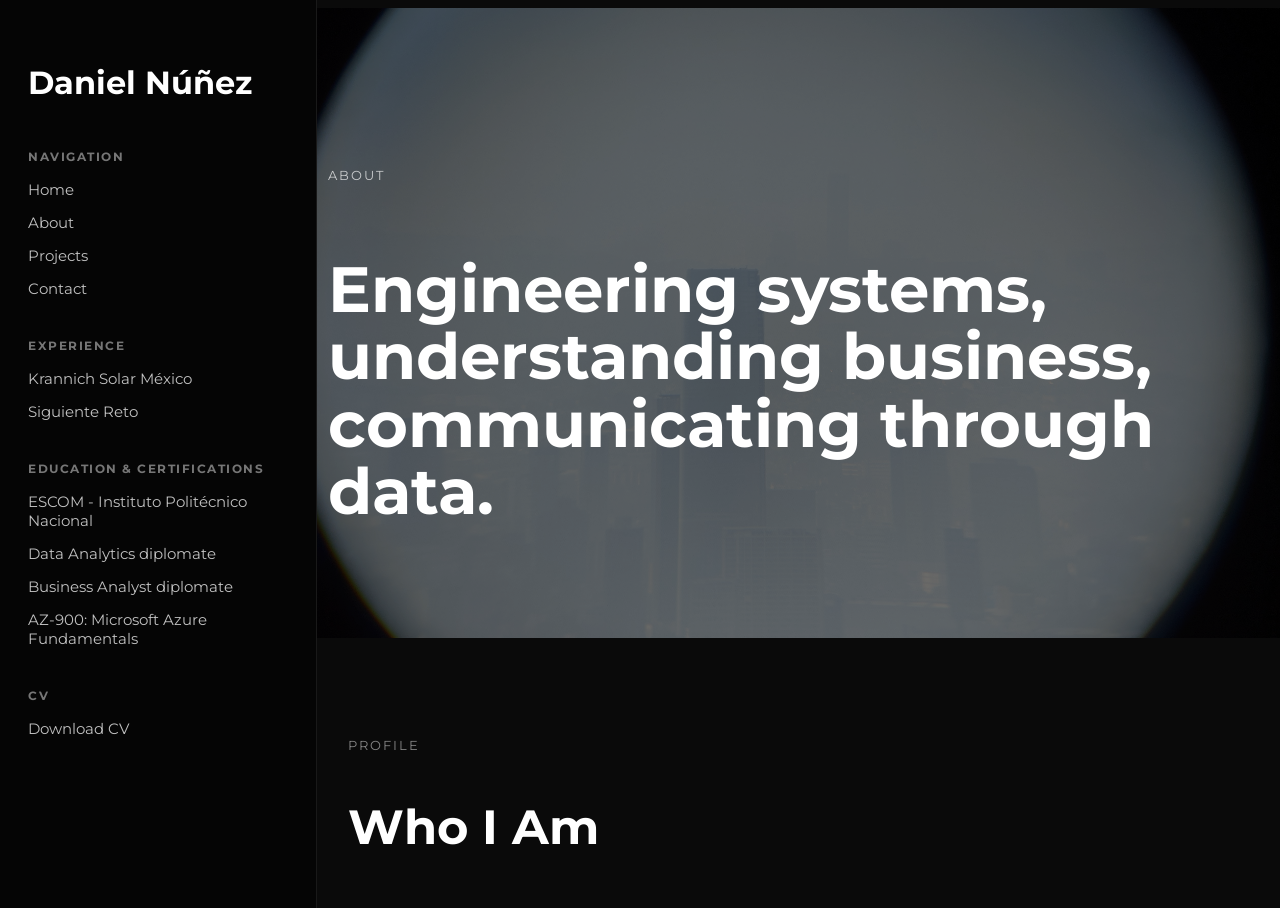
==== about.html @ 234a18f7 "First sight content" ====
<!DOCTYPE html>
<html lang="en">

<head>
    <title>About | Daniel Núñez</title>

    <meta charset="UTF-8" />
    <meta name="viewport" content="width=device-width, initial-scale=1.0" />

    <!-- FONT -->
    <link rel="preconnect" href="https://fonts.googleapis.com">
	<link href="https://fonts.googleapis.com/css2?family=Montserrat:wght@300;400;500;600;700;800&display=swap"
		rel="stylesheet">
    <!-- MAIN CSS -->
    <link rel="stylesheet" href="assets/css/main.css">

</head>

<body>

    <!-- SIDEBAR -->

	<aside class="sidebar">

		<div>

			<h1 class="logo">
				Daniel Núñez
			</h1>

			<!-- MAIN NAV -->

			<nav class="sidebar-section">

				<h2>Navigation</h2>

				<a href="../index.html">Home</a>
				<a href="../about.html">About</a>
				<a href="../projects.html">Projects</a>
				<a href="../contact.html">Contact</a>

			</nav>

			<!-- EXPERIENCE -->

			<nav class="sidebar-section">

				<h2>Experience</h2>

				<a href="../experience/krannich-solar.html">
					Krannich Solar México
				</a>

				<a href="../experience/siguiente-reto.html">
					Siguiente Reto
				</a>

			</nav>

			<!-- EDUCATION & CERTIFICATIONS -->

			<nav class="sidebar-section">
				<h2>Education & Certifications</h2>

				<a href="https://www.escom.ipn.mx/" target="_blank">
					ESCOM - Instituto Politécnico Nacional
				</a>

				<a href="https://app.educasign.ai/validation/d763738c-486c-4e0c-a6cb-ba794ced304d" target="_blank">
					Data Analytics diplomate
				</a>

				<a href="https://app.educasign.ai/validation/ccb0f1be-573b-49ce-a224-c91d70f931ac" target="_blank">
					Business Analyst diplomate
				</a>

				<a href="../assets/documents/AZ-900_Certificate.pdf" target="_blank">
					AZ-900: Microsoft Azure Fundamentals
				</a>

			</nav>

			<!-- CV -->

			<nav class="sidebar-section">
				<h2>CV</h2>

				<a href="../assets/documents/CV_DANIEL.pdf" target="_blank">
					Download CV
				</a>
			</nav>
		</div>

	</aside>

    <!-- CONTENT -->

    <main class="content">

        <!-- HERO -->

        <section class="page-hero">

            <img src="assets/images/banners/CDMX_01.jpg">

            <div class="page-hero-overlay"></div>

            <div class="page-hero-content">

                <span>About</span>

                <h2>
                    Engineering systems,<br>
                    understanding business,<br>
                    communicating through data.
                </h2>

            </div>

        </section>

        <!-- INTRO -->

        <section class="text-section">

            <div class="section-heading">

                <span>Profile</span>

                <h3>
                    Who I Am
                </h3>

            </div>

            <p>
                I am a Data Analyst and Business Intelligence professional with
                experience working across ERP systems, operational analytics,
                reporting automation, and scalable BI solutions.
            </p>

            <p>
                My background combines technical engineering knowledge with
                business-oriented problem solving, allowing me to bridge
                communication between operational teams, management,
                and technical systems.
            </p>

            <p>
                Throughout my professional experience, I have focused on
                transforming fragmented operational data into structured,
                decision-ready insights that improve visibility,
                reporting efficiency, and business understanding.
            </p>

        </section>

        <!-- EDUCATION -->

        <section class="text-section dark-section">

            <div class="section-heading">

                <span>Education</span>

                <h3>
                    Academic Background
                </h3>

            </div>

            <div class="timeline">

                <div class="timeline-item">

                    <span class="timeline-year">
                        Bachelor of Science Degree
                    </span>

                    <h4>
                        Instituto Politécnico Nacional – ESCOM
                    </h4>

                    <p>
                        Computer Systems Engineering with focus on software,
                        systems analysis, databases, and technology-driven
                        problem solving.
                    </p>

                </div>

                <div class="timeline-item">

                    <span class="timeline-year">
                        Certification
                    </span>

                    <h4>
                        Data & Business Analyst Certification
                    </h4>

                    <p>
                        Specialized training in business analytics,
                        KPI interpretation, business intelligence,
                        and data visualization.
                    </p>

                </div>

                <div class="timeline-item">

                    <span class="timeline-year">
                        Cloud Fundamentals
                    </span>

                    <h4>
                        Microsoft Azure AZ-900
                    </h4>

                    <p>
                        Fundamental cloud concepts, Azure services,
                        governance, security, and cloud-based
                        data environments.
                    </p>

                </div>

            </div>

        </section>

        <!-- SKILLS -->

        <section class="text-section">

            <div class="section-heading">

                <span>Skills</span>

                <h3>
                    Technical Stack
                </h3>

            </div>

            <div class="skills-grid">

                <div class="skill-card">
                    SQL
                </div>

                <div class="skill-card">
                    Power BI
                </div>

                <div class="skill-card">
                    Python
                </div>

                <div class="skill-card">
                    Excel
                </div>

                <div class="skill-card">
                    Snowflake
                </div>

                <div class="skill-card">
                    Tableau
                </div>

                <div class="skill-card">
                    Power Automate
                </div>

                <div class="skill-card">
                    BigQuery
                </div>

                <div class="skill-card">
                    Dynamics 365
                </div>

                <div class="skill-card">
                    Data Modeling
                </div>

                <div class="skill-card">
                    ETL Pipelines
                </div>

                <div class="skill-card">
                    Reporting Automation
                </div>

            </div>

        </section>

        <!-- PHILOSOPHY -->

        <section class="text-section dark-section">

            <div class="section-heading">

                <span>Approach</span>

                <h3>
                    How I Work
                </h3>

            </div>

            <p>
                I believe analytics should not only answer questions,
                but also simplify decision-making processes for people
                across the organization.
            </p>

            <p>
                My approach combines technical structure,
                business understanding, and clear communication
                to create solutions that are scalable,
                maintainable, and genuinely useful for stakeholders.
            </p>

            <p>
                I am especially interested in enterprise analytics,
                operational intelligence, ERP ecosystems,
                cloud-based BI architectures, and workflow automation.
            </p>

        </section>

    </main>

</body>

</html>
---- assets/css/main.css ----
```css id="yaz1pq"
/* =========================
   RESET
========================= */

*{
    margin:0;
    padding:0;
    box-sizing:border-box;
}

html,
body{
    width:100%;
    height:100%;
    scroll-behavior:smooth;
    font-family:'Montserrat', sans-serif;
    background:#0a0a0a;
    color:white;
}

body{
    display:flex;
    overflow:hidden;
}

/* =========================
   GLOBAL
========================= */

a{
    color:inherit;
    text-decoration:none;
}

img{
    display:block;
}

::selection{
    background:white;
    color:black;
}

/* =========================
   SIDEBAR
========================= */

.sidebar{
    width:260px;
    height:100vh;
    background:#050505;
    border-right:1px solid rgba(255,255,255,0.08);
    padding:40px 28px;
    position:fixed;
    top:0;
    left:0;

    display:flex;
    flex-direction:column;
    justify-content:space-between;

    z-index:100;
}

.logo{
    font-size:2rem;
    font-weight:700;
    line-height:1;
    margin-bottom:50px;
}

.sidebar-section{
    margin-bottom:40px;
}

.sidebar-section h2{
    font-size:0.75rem;
    text-transform:uppercase;
    letter-spacing:1.5px;
    opacity:0.45;
    margin-bottom:16px;
}

.sidebar-section a{
    display:block;
    margin-bottom:14px;
    font-size:0.95rem;
    opacity:0.75;
    transition:0.25s ease;
}

.sidebar-section a:hover{
    opacity:1;
    transform:translateX(5px);
}

.sidebar-footer a{
    font-size:0.9rem;
    opacity:0.6;
    transition:0.25s;
}

.sidebar-footer a:hover{
    opacity:1;
}

/* =========================
   MAIN CONTENT
========================= */

.content{
    margin-left:260px;
    width:calc(100% - 260px);
    height:100vh;
    overflow-y:auto;
    overflow-x:hidden;
}

/* =========================
   HERO SECTION
========================= */

.hero{
    position:relative;
    width:100%;
    height:100vh;
    overflow:hidden;
}

.hero img{
    width:100%;
    height:100%;
    object-fit:cover;
}

.hero-overlay{
    position:absolute;
    inset:0;
    background:linear-gradient(
        to top,
        rgba(0,0,0,0.9),
        rgba(0,0,0,0.2)
    );
}

.hero-content{
    position:absolute;
    bottom:80px;
    left:80px;
    max-width:750px;
    z-index:2;
}

.hero-label{
    display:inline-block;
    margin-bottom:24px;
    font-size:0.85rem;
    text-transform:uppercase;
    letter-spacing:2px;
    opacity:0.7;
}

.hero-content h2{
    font-size:5rem;
    line-height:0.95;
    margin-bottom:30px;
    font-weight:700;
}

.hero-content p{
    font-size:1.1rem;
    line-height:1.9;
    opacity:0.8;
    max-width:700px;
}

/* =========================
   PAGE HERO
========================= */

.page-hero{
    position:relative;
    width:100%;
    height:70vh;
    overflow:hidden;
}

.page-hero img{
    width:100%;
    height:100%;
    object-fit:cover;
}

.page-hero-overlay{
    position:absolute;
    inset:0;
    background:rgba(0,0,0,0.55);
}

.page-hero-content{
    position:absolute;
    bottom:60px;
    left:60px;
    z-index:2;
    max-width:900px;
}

.page-hero-content span{
    display:inline-block;
    margin-bottom:20px;
    text-transform:uppercase;
    letter-spacing:2px;
    opacity:0.7;
    font-size:0.8rem;
}

.page-hero-content h2{
    font-size:4rem;
    line-height:1.05;
}

/* =========================
   SECTION HEADINGS
========================= */

.section-heading{
    margin-bottom:40px;
}

.section-heading span{
    display:block;
    margin-bottom:14px;
    text-transform:uppercase;
    letter-spacing:2px;
    font-size:0.8rem;
    opacity:0.5;
}

.section-heading h3{
    font-size:3rem;
    line-height:1.1;
}

/* =========================
   FEATURED PROJECTS
========================= */

.featured{
    padding:100px 80px;
}

.project-card{
    position:relative;
    display:block;
    width:100%;
    height:600px;
    overflow:hidden;
    margin-bottom:40px;
    border-radius:20px;
}

.project-card img{
    width:100%;
    height:100%;
    object-fit:cover;
    transition:transform 0.6s ease;
}

.project-card:hover img{
    transform:scale(1.03);
}

.project-info{
    position:absolute;
    bottom:40px;
    left:40px;
    max-width:520px;
    background:rgba(0,0,0,0.7);
    padding:28px;
    backdrop-filter:blur(10px);
    border:1px solid rgba(255,255,255,0.08);
}

.project-info span{
    display:block;
    margin-bottom:12px;
    text-transform:uppercase;
    font-size:0.75rem;
    letter-spacing:1.5px;
    opacity:0.65;
}

.project-info h4{
    font-size:2rem;
    margin-bottom:16px;
}

.project-info p{
    line-height:1.8;
    opacity:0.8;
}

/* =========================
   TEXT SECTIONS
========================= */

.text-section{
    padding:100px 80px;
}

.text-section p{
    max-width:950px;
    font-size:1.05rem;
    line-height:2;
    opacity:0.8;
    margin-bottom:24px;
}

.dark-section{
    background:#111111;
}

/* =========================
   ABOUT PREVIEW
========================= */

.about-preview{
    padding:100px 80px;
    background:#101010;
}

.about-preview p{
    max-width:850px;
    line-height:2;
    font-size:1.05rem;
    opacity:0.8;
    margin-bottom:30px;
}

.text-link{
    display:inline-block;
    font-size:1rem;
    opacity:0.85;
    transition:0.25s;
}

.text-link:hover{
    transform:translateX(5px);
}

/* =========================
   TIMELINE
========================= */

.timeline{
    display:flex;
    flex-direction:column;
    gap:30px;
}

.timeline-item{
    border-left:1px solid rgba(255,255,255,0.15);
    padding-left:24px;
}

.timeline-year{
    display:block;
    margin-bottom:10px;
    text-transform:uppercase;
    letter-spacing:1px;
    font-size:0.75rem;
    opacity:0.5;
}

.timeline-item h4{
    font-size:1.4rem;
    margin-bottom:14px;
}

.timeline-item p{
    margin-bottom:0;
}

/* =========================
   SKILLS GRID
========================= */

.skills-grid{
    display:grid;
    grid-template-columns:repeat(auto-fit,minmax(180px,1fr));
    gap:18px;
}

.skill-card{
    background:#141414;
    border:1px solid rgba(255,255,255,0.08);
    padding:24px;
    border-radius:14px;
    transition:0.25s ease;
    font-size:0.95rem;
}

.skill-card:hover{
    transform:translateY(-5px);
    border-color:rgba(255,255,255,0.2);
}

/* =========================
   RESPONSIVE
========================= */

@media(max-width:1000px){

    body{
        flex-direction:column;
        overflow:auto;
    }

    .sidebar{
        width:100%;
        height:auto;
        position:relative;
        border-right:none;
        border-bottom:1px solid rgba(255,255,255,0.08);
    }

    .content{
        width:100%;
        margin-left:0;
        height:auto;
        overflow:visible;
    }

    .hero-content{
        left:30px;
        right:30px;
        bottom:40px;
    }

    .hero-content h2{
        font-size:3rem;
    }

    .page-hero-content{
        left:30px;
        right:30px;
    }

    .page-hero-content h2{
        font-size:2.7rem;
    }

    .featured,
    .text-section,
    .about-preview{
        padding:70px 30px;
    }

    .section-heading h3{
        font-size:2rem;
    }

    .project-card{
        height:450px;
    }

    .project-info{
        left:20px;
        right:20px;
        bottom:20px;
    }

}
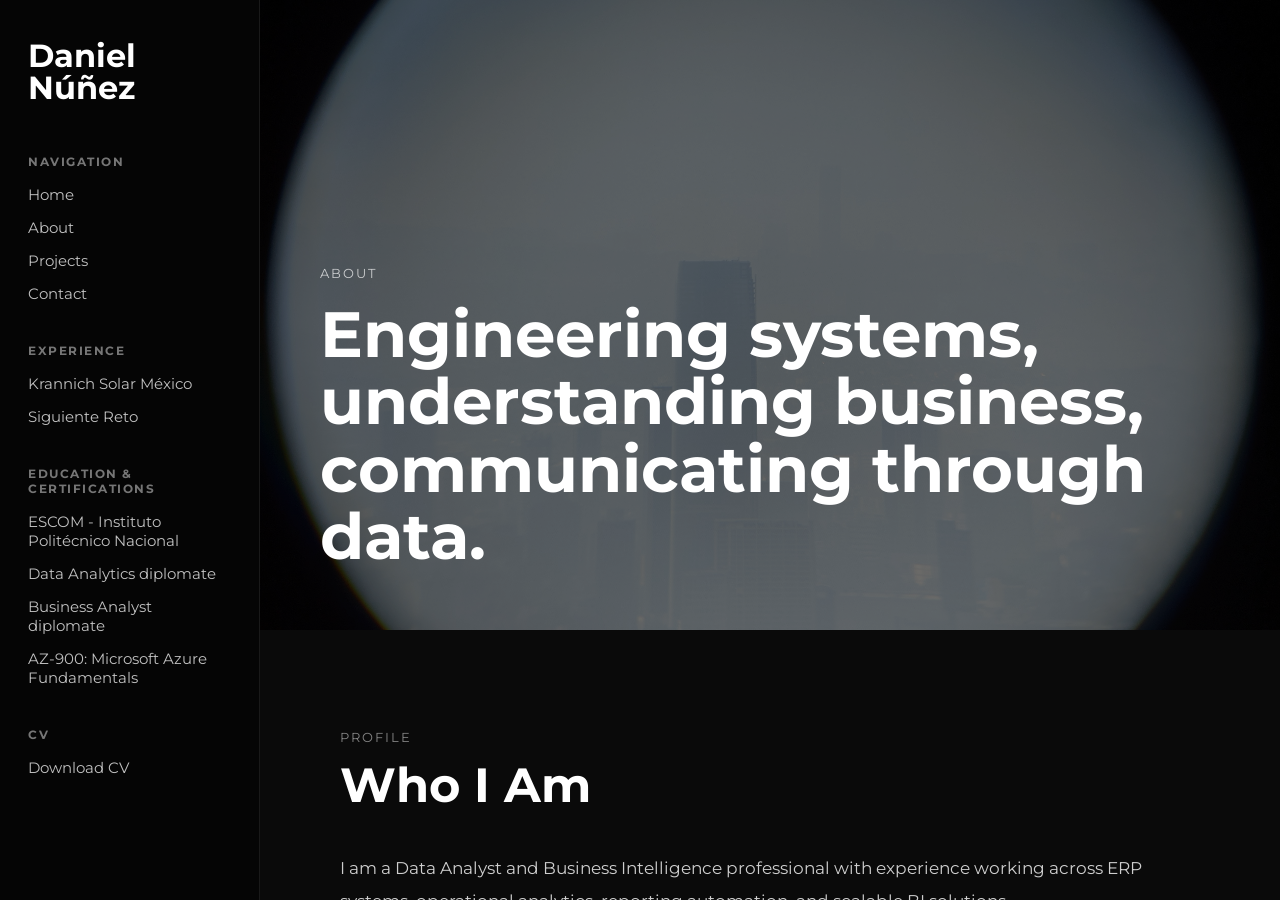
==== commit cc6e248b: "Fix broken links" ====
--- a/about.html
+++ b/about.html
@@ -34,10 +34,10 @@
 
 				<h2>Navigation</h2>
 
-				<a href="../index.html">Home</a>
-				<a href="../about.html">About</a>
-				<a href="../projects.html">Projects</a>
-				<a href="../contact.html">Contact</a>
+				<a href="index.html">Home</a>
+				<a href="about.html">About</a>
+				<a href="projects.html">Projects</a>
+				<a href="contact.html">Contact</a>
 
 			</nav>
 
@@ -47,11 +47,11 @@
 
 				<h2>Experience</h2>
 
-				<a href="../experience/krannich-solar.html">
+				<a href="/experience/krannich-solar.html">
 					Krannich Solar México
 				</a>
 
-				<a href="../experience/siguiente-reto.html">
+				<a href="/experience/siguiente-reto.html">
 					Siguiente Reto
 				</a>
 
--- a/assets/css/main.css
+++ b/assets/css/main.css
@@ -1,4 +1,3 @@
-```css id="yaz1pq"
 /* =========================
    RESET
 ========================= */
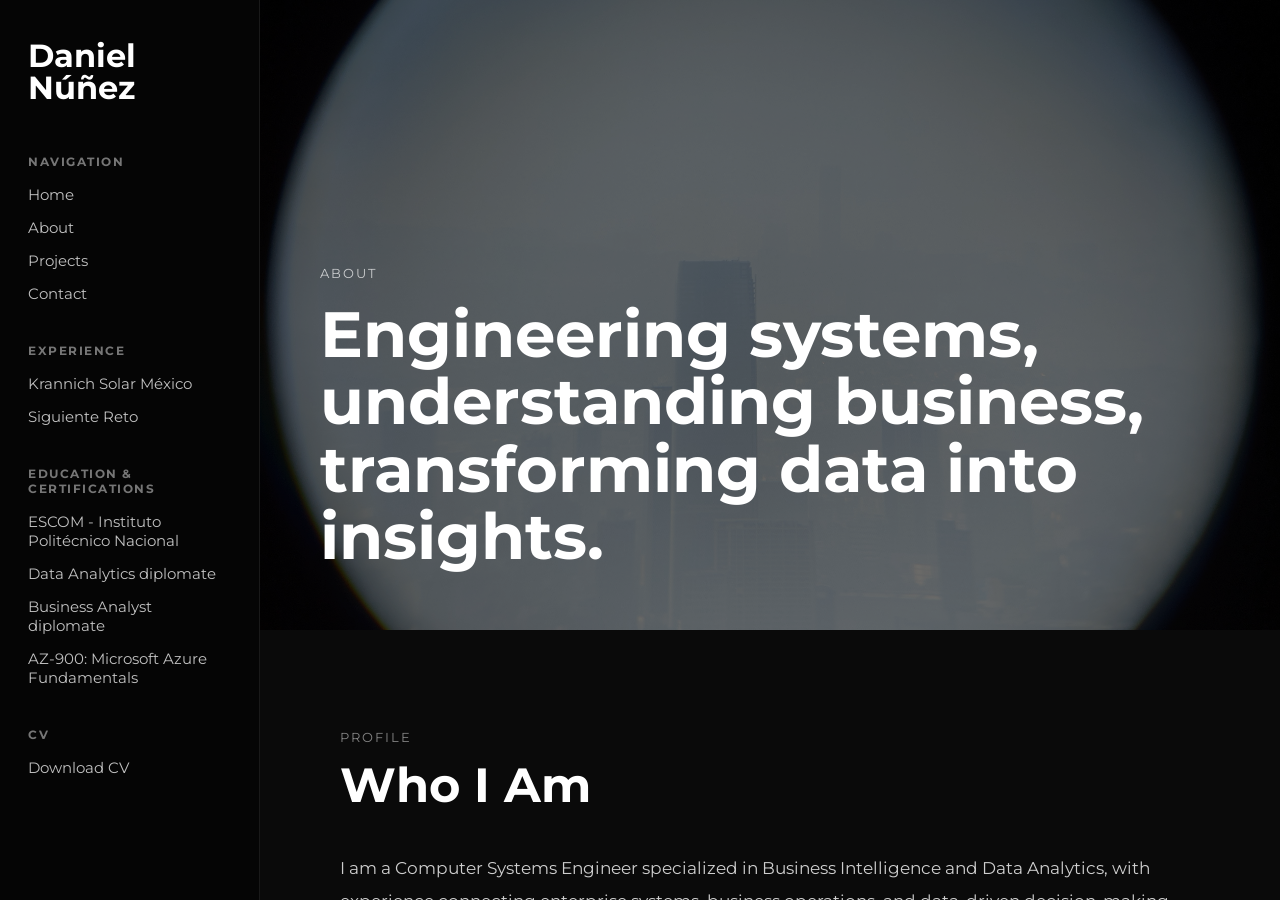
==== commit d0501a32: "proyectos personales agregados" ====
--- a/about.html
+++ b/about.html
@@ -9,89 +9,103 @@
 
     <!-- FONT -->
     <link rel="preconnect" href="https://fonts.googleapis.com">
-	<link href="https://fonts.googleapis.com/css2?family=Montserrat:wght@300;400;500;600;700;800&display=swap"
-		rel="stylesheet">
+    <link href="https://fonts.googleapis.com/css2?family=Montserrat:wght@300;400;500;600;700;800&display=swap"
+        rel="stylesheet">
     <!-- MAIN CSS -->
-    <link rel="stylesheet" href="assets/css/main.css">
+    <link rel="stylesheet" href="./assets/css/main.css">
 
 </head>
 
 <body>
 
+    <!-- MOBILE NAV -->
+
+    <header class="mobile-nav">
+
+        <h1>
+            Daniel Núñez
+        </h1>
+
+        <button id="menu-toggle">
+            ☰
+        </button>
+
+    </header>
+
     <!-- SIDEBAR -->
 
-	<aside class="sidebar">
-
-		<div>
-
-			<h1 class="logo">
-				Daniel Núñez
-			</h1>
-
-			<!-- MAIN NAV -->
-
-			<nav class="sidebar-section">
-
-				<h2>Navigation</h2>
-
-				<a href="index.html">Home</a>
-				<a href="about.html">About</a>
-				<a href="projects.html">Projects</a>
-				<a href="contact.html">Contact</a>
-
-			</nav>
-
-			<!-- EXPERIENCE -->
-
-			<nav class="sidebar-section">
-
-				<h2>Experience</h2>
-
-				<a href="/experience/krannich-solar.html">
-					Krannich Solar México
-				</a>
-
-				<a href="/experience/siguiente-reto.html">
-					Siguiente Reto
-				</a>
-
-			</nav>
-
-			<!-- EDUCATION & CERTIFICATIONS -->
-
-			<nav class="sidebar-section">
-				<h2>Education & Certifications</h2>
-
-				<a href="https://www.escom.ipn.mx/" target="_blank">
-					ESCOM - Instituto Politécnico Nacional
-				</a>
-
-				<a href="https://app.educasign.ai/validation/d763738c-486c-4e0c-a6cb-ba794ced304d" target="_blank">
-					Data Analytics diplomate
-				</a>
-
-				<a href="https://app.educasign.ai/validation/ccb0f1be-573b-49ce-a224-c91d70f931ac" target="_blank">
-					Business Analyst diplomate
-				</a>
-
-				<a href="../assets/documents/AZ-900_Certificate.pdf" target="_blank">
-					AZ-900: Microsoft Azure Fundamentals
-				</a>
-
-			</nav>
-
-			<!-- CV -->
-
-			<nav class="sidebar-section">
-				<h2>CV</h2>
-
-				<a href="../assets/documents/CV_DANIEL.pdf" target="_blank">
-					Download CV
-				</a>
-			</nav>
-		</div>
-
-	</aside>
+    <aside class="sidebar" id="sidebar">
+
+        <div>
+
+            <h1 class="logo">
+                Daniel Núñez
+            </h1>
+
+            <!-- MAIN NAV -->
+
+            <nav class="sidebar-section">
+
+                <h2>Navigation</h2>
+
+                <a href="./index.html">Home</a>
+                <a href="./about.html">About</a>
+                <a href="./projects.html">Projects</a>
+                <a href="./contact.html">Contact</a>
+
+            </nav>
+
+            <!-- EXPERIENCE -->
+
+            <nav class="sidebar-section">
+
+                <h2>Experience</h2>
+
+                <a href="./experience/krannich-solar.html">
+                    Krannich Solar México
+                </a>
+
+                <a href="./experience/siguiente-reto.html">
+                    Siguiente Reto
+                </a>
+
+            </nav>
+
+            <!-- EDUCATION & CERTIFICATIONS -->
+
+            <nav class="sidebar-section">
+                <h2>Education & Certifications</h2>
+
+                <a href="https://www.escom.ipn.mx/" target="_blank">
+                    ESCOM - Instituto Politécnico Nacional
+                </a>
+
+                <a href="https://app.educasign.ai/validation/d763738c-486c-4e0c-a6cb-ba794ced304d" target="_blank">
+                    Data Analytics diplomate
+                </a>
+
+                <a href="https://app.educasign.ai/validation/ccb0f1be-573b-49ce-a224-c91d70f931ac" target="_blank">
+                    Business Analyst diplomate
+                </a>
+
+                <a href="./assets/documents/AZ-900_Certificate.pdf" target="_blank">
+                    AZ-900: Microsoft Azure Fundamentals
+                </a>
+
+            </nav>
+
+            <!-- CV -->
+
+            <nav class="sidebar-section">
+                <h2>CV</h2>
+
+                <a href="./assets/documents/CV_DANIEL.pdf" target="_blank">
+                    Download CV
+                </a>
+            </nav>
+        </div>
+
+    </aside>
 
     <!-- CONTENT -->
 
@@ -101,7 +115,7 @@
 
         <section class="page-hero">
 
-            <img src="assets/images/banners/CDMX_01.jpg">
+            <img src="./assets/images/banners/CDMX_01.jpg">
 
             <div class="page-hero-overlay"></div>
 
@@ -112,7 +126,7 @@
                 <h2>
                     Engineering systems,<br>
                     understanding business,<br>
-                    communicating through data.
+                    transforming data into insights.
                 </h2>
 
             </div>
@@ -134,23 +148,20 @@
             </div>
 
             <p>
-                I am a Data Analyst and Business Intelligence professional with
-                experience working across ERP systems, operational analytics,
-                reporting automation, and scalable BI solutions.
-            </p>
-
-            <p>
-                My background combines technical engineering knowledge with
-                business-oriented problem solving, allowing me to bridge
-                communication between operational teams, management,
-                and technical systems.
-            </p>
-
-            <p>
-                Throughout my professional experience, I have focused on
-                transforming fragmented operational data into structured,
-                decision-ready insights that improve visibility,
-                reporting efficiency, and business understanding.
+                I am a Computer Systems Engineer specialized in Business Intelligence and Data Analytics,
+                with experience connecting enterprise systems, business operations, and data-driven decision-making.
+            </p>
+
+            <p>
+                My background combines technical engineering knowledge with a strong understanding of business
+                processes,
+                allowing me to bridge the gap between operational teams, management, and technology.
+            </p>
+
+            <p>
+                Throughout my professional journey, I have focused on transforming complex and fragmented data
+                environments
+                into structured analytics solutions that improve visibility, efficiency, and business understanding.
             </p>
 
         </section>
@@ -312,28 +323,42 @@
             </div>
 
             <p>
-                I believe analytics should not only answer questions,
-                but also simplify decision-making processes for people
-                across the organization.
-            </p>
-
-            <p>
-                My approach combines technical structure,
-                business understanding, and clear communication
-                to create solutions that are scalable,
-                maintainable, and genuinely useful for stakeholders.
-            </p>
-
-            <p>
-                I am especially interested in enterprise analytics,
-                operational intelligence, ERP ecosystems,
-                cloud-based BI architectures, and workflow automation.
+                I believe analytics should go beyond answering questions — it should create clarity, simplify complex
+                processes, and help people make better decisions.
+            </p>
+
+            <p>
+                My approach combines engineering discipline, business understanding, and data-driven thinking to design
+                solutions that are scalable, maintainable, and aligned with real operational needs.
+            </p>
+
+            <p>
+                I focus on understanding the context behind the data: how systems work, how processes impact the
+                business, and how information can be transformed into meaningful insights for different stakeholders.
+            </p>
+
+            <p>
+                I am especially interested in enterprise analytics, ERP ecosystems, business intelligence solutions,
+                cloud-based data environments, and workflow automation.
             </p>
 
         </section>
 
     </main>
 
+    <script>
+
+        const menuToggle = document.getElementById('menu-toggle');
+        const sidebar = document.getElementById('sidebar');
+
+        menuToggle.addEventListener('click', () => {
+
+            sidebar.classList.toggle('active');
+
+        });
+
+    </script>
+
 </body>
 
 </html>
--- a/assets/css/main.css
+++ b/assets/css/main.css
@@ -472,3 +472,76 @@
 
 }
 
+/* =========================
+   MOBILE NAV
+========================= */
+
+.mobile-nav{
+    display:none;
+}
+
+/* MOBILE */
+
+@media(max-width:900px){
+
+    .mobile-nav{
+        position:fixed;
+        top:0;
+        left:0;
+        width:100%;
+        height:72px;
+
+        display:flex;
+        align-items:center;
+        justify-content:space-between;
+
+        padding:0 24px;
+
+        background:#0b0b0b;
+        border-bottom:1px solid rgba(255,255,255,0.08);
+
+        z-index:2000;
+    }
+
+    .mobile-nav h1{
+        font-size:1rem;
+        margin:0;
+    }
+
+    #menu-toggle{
+        background:none;
+        border:none;
+        color:white;
+        font-size:2rem;
+        cursor:pointer;
+    }
+
+    /* SIDEBAR */
+
+    .sidebar{
+        position:fixed;
+
+        left:-100%;
+        top:0;
+
+        width:280px;
+        height:100vh;
+
+        z-index:3000;
+
+        transition:0.4s ease;
+    }
+
+    .sidebar.active{
+        left:0;
+    }
+
+    /* CONTENT */
+
+    .content{
+        margin-left:0;
+        width:100%;
+        padding-top:72px;
+    }
+
+}
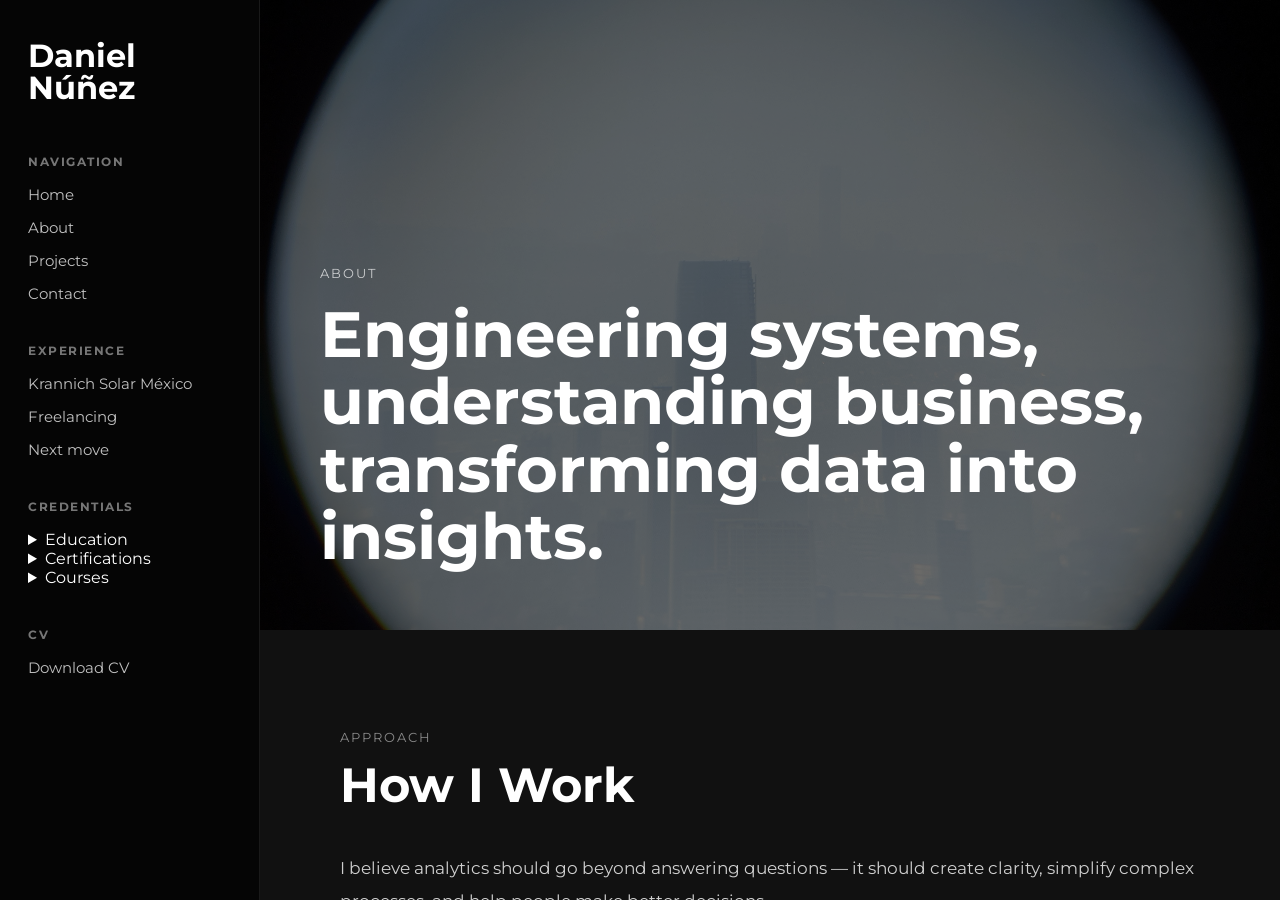
==== commit f1e7ba5f: "fix some links, responsiveness and add currently courses" ====
--- a/about.html
+++ b/about.html
@@ -18,94 +18,8 @@
 
 <body>
 
-    <!-- MOBILE NAV -->
+	<script src="/components/sidebar.js"></script>
 
-    <header class="mobile-nav">
-
-        <h1>
-            Daniel Núñez
-        </h1>
-
-        <button id="menu-toggle">
-            ☰
-        </button>
-
-    </header>
-
-    <!-- SIDEBAR -->
-
-    <aside class="sidebar" id="sidebar">
-
-        <div>
-
-            <h1 class="logo">
-                Daniel Núñez
-            </h1>
-
-            <!-- MAIN NAV -->
-
-            <nav class="sidebar-section">
-
-                <h2>Navigation</h2>
-
-                <a href="./index.html">Home</a>
-                <a href="./about.html">About</a>
-                <a href="./projects.html">Projects</a>
-                <a href="./contact.html">Contact</a>
-
-            </nav>
-
-            <!-- EXPERIENCE -->
-
-            <nav class="sidebar-section">
-
-                <h2>Experience</h2>
-
-                <a href="./experience/krannich-solar.html">
-                    Krannich Solar México
-                </a>
-
-                <a href="./experience/siguiente-reto.html">
-                    Siguiente Reto
-                </a>
-
-            </nav>
-
-            <!-- EDUCATION & CERTIFICATIONS -->
-
-            <nav class="sidebar-section">
-                <h2>Education & Certifications</h2>
-
-                <a href="https://www.escom.ipn.mx/" target="_blank">
-                    ESCOM - Instituto Politécnico Nacional
-                </a>
-
-                <a href="https://app.educasign.ai/validation/d763738c-486c-4e0c-a6cb-ba794ced304d" target="_blank">
-                    Data Analytics diplomate
-                </a>
-
-                <a href="https://app.educasign.ai/validation/ccb0f1be-573b-49ce-a224-c91d70f931ac" target="_blank">
-                    Business Analyst diplomate
-                </a>
-
-                <a href="./assets/documents/AZ-900_Certificate.pdf" target="_blank">
-                    AZ-900: Microsoft Azure Fundamentals
-                </a>
-
-            </nav>
-
-            <!-- CV -->
-
-            <nav class="sidebar-section">
-                <h2>CV</h2>
-
-                <a href="./assets/documents/CV_DANIEL.pdf" target="_blank">
-                    Download CV
-                </a>
-            </nav>
-        </div>
-
-    </aside>
 
     <!-- CONTENT -->
 
@@ -128,181 +42,6 @@
                     understanding business,<br>
                     transforming data into insights.
                 </h2>
-
-            </div>
-
-        </section>
-
-        <!-- INTRO -->
-
-        <section class="text-section">
-
-            <div class="section-heading">
-
-                <span>Profile</span>
-
-                <h3>
-                    Who I Am
-                </h3>
-
-            </div>
-
-            <p>
-                I am a Computer Systems Engineer specialized in Business Intelligence and Data Analytics,
-                with experience connecting enterprise systems, business operations, and data-driven decision-making.
-            </p>
-
-            <p>
-                My background combines technical engineering knowledge with a strong understanding of business
-                processes,
-                allowing me to bridge the gap between operational teams, management, and technology.
-            </p>
-
-            <p>
-                Throughout my professional journey, I have focused on transforming complex and fragmented data
-                environments
-                into structured analytics solutions that improve visibility, efficiency, and business understanding.
-            </p>
-
-        </section>
-
-        <!-- EDUCATION -->
-
-        <section class="text-section dark-section">
-
-            <div class="section-heading">
-
-                <span>Education</span>
-
-                <h3>
-                    Academic Background
-                </h3>
-
-            </div>
-
-            <div class="timeline">
-
-                <div class="timeline-item">
-
-                    <span class="timeline-year">
-                        Bachelor of Science Degree
-                    </span>
-
-                    <h4>
-                        Instituto Politécnico Nacional – ESCOM
-                    </h4>
-
-                    <p>
-                        Computer Systems Engineering with focus on software,
-                        systems analysis, databases, and technology-driven
-                        problem solving.
-                    </p>
-
-                </div>
-
-                <div class="timeline-item">
-
-                    <span class="timeline-year">
-                        Certification
-                    </span>
-
-                    <h4>
-                        Data & Business Analyst Certification
-                    </h4>
-
-                    <p>
-                        Specialized training in business analytics,
-                        KPI interpretation, business intelligence,
-                        and data visualization.
-                    </p>
-
-                </div>
-
-                <div class="timeline-item">
-
-                    <span class="timeline-year">
-                        Cloud Fundamentals
-                    </span>
-
-                    <h4>
-                        Microsoft Azure AZ-900
-                    </h4>
-
-                    <p>
-                        Fundamental cloud concepts, Azure services,
-                        governance, security, and cloud-based
-                        data environments.
-                    </p>
-
-                </div>
-
-            </div>
-
-        </section>
-
-        <!-- SKILLS -->
-
-        <section class="text-section">
-
-            <div class="section-heading">
-
-                <span>Skills</span>
-
-                <h3>
-                    Technical Stack
-                </h3>
-
-            </div>
-
-            <div class="skills-grid">
-
-                <div class="skill-card">
-                    SQL
-                </div>
-
-                <div class="skill-card">
-                    Power BI
-                </div>
-
-                <div class="skill-card">
-                    Python
-                </div>
-
-                <div class="skill-card">
-                    Excel
-                </div>
-
-                <div class="skill-card">
-                    Snowflake
-                </div>
-
-                <div class="skill-card">
-                    Tableau
-                </div>
-
-                <div class="skill-card">
-                    Power Automate
-                </div>
-
-                <div class="skill-card">
-                    BigQuery
-                </div>
-
-                <div class="skill-card">
-                    Dynamics 365
-                </div>
-
-                <div class="skill-card">
-                    Data Modeling
-                </div>
-
-                <div class="skill-card">
-                    ETL Pipelines
-                </div>
-
-                <div class="skill-card">
-                    Reporting Automation
-                </div>
 
             </div>
 
--- a/assets/css/main.css
+++ b/assets/css/main.css
@@ -53,6 +53,8 @@
     padding:40px 28px;
     position:fixed;
     top:0;
+    bottom: 0;
+    overflow-y: auto;
     left:0;
 
     display:flex;
@@ -92,6 +94,10 @@
 .sidebar-section a:hover{
     opacity:1;
     transform:translateX(5px);
+}
+
+.sidebar-section details summary + a{
+    margin-top:8px;
 }
 
 .sidebar-footer a{
@@ -405,6 +411,31 @@
     border-color:rgba(255,255,255,0.2);
 }
 
+/* PROJECTS GRID */
+.projects-grid{
+    display:grid;
+    grid-template-columns:repeat(2,minmax(0,1fr));
+    gap:30px;
+}
+
+.projects-grid .project-card{
+    height:420px;
+    margin-bottom:0;
+}
+
+.projects-grid .project-info{
+    left:30px;
+    right:30px;
+    bottom:30px;
+    max-width:none;
+    padding:22px;
+}
+
+.projects-grid .project-info h4{
+    font-size:1.7rem;
+    line-height:1.15;
+}
+
 /* =========================
    RESPONSIVE
 ========================= */
@@ -544,4 +575,40 @@
         padding-top:72px;
     }
 
+        /* PROJECTS MOBILE */
+    .projects-grid{
+        grid-template-columns:1fr;
+        gap:20px;
+    }
+
+    .projects-grid .project-card{
+        height:280px;
+        margin-bottom:0;
+        border-radius:14px;
+    }
+
+    .projects-grid .project-info{
+        left:14px;
+        right:14px;
+        bottom:14px;
+        padding:14px 16px;
+    }
+
+    .projects-grid .project-info span{
+        font-size:0.6rem;
+        letter-spacing:1px;
+        margin-bottom:6px;
+    }
+
+    .projects-grid .project-info h4{
+        font-size:1.05rem;
+        line-height:1.2;
+        margin-bottom:6px;
+    }
+
+    .projects-grid .project-info p{
+        font-size:0.72rem;
+        line-height:1.4;
+        margin-bottom:0;
+    }
 }
